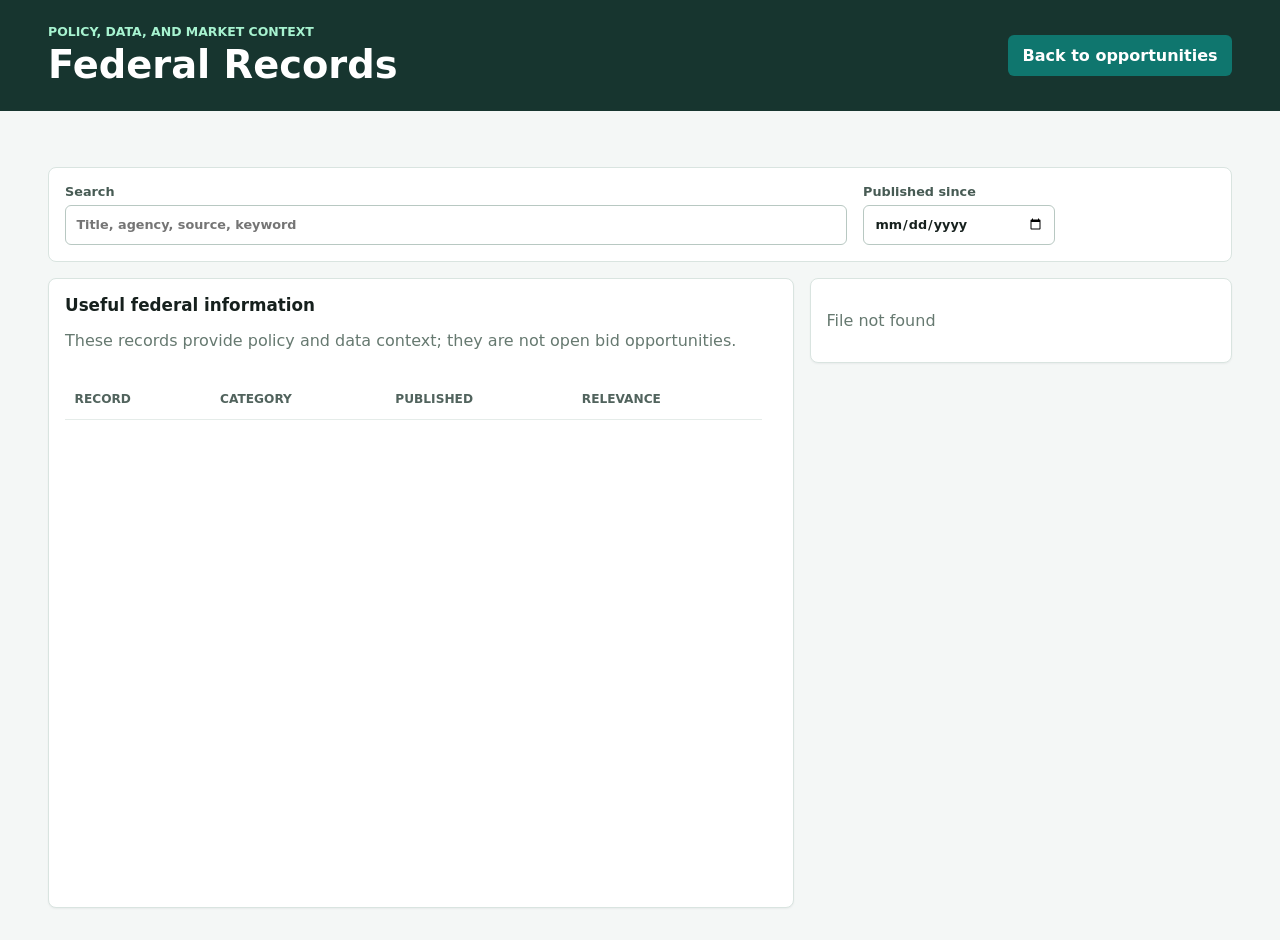
==== static/federal-records.html @ 9c11a52f "added federal records to be seprate page" ====
<!doctype html>
<html lang="en">
  <head>
    <meta charset="utf-8">
    <meta name="viewport" content="width=device-width, initial-scale=1">
    <title>Federal Records | Rural Health Opportunity Dashboard</title>
    <link rel="stylesheet" href="/static/styles.css?v=20260723-3">
  </head>
  <body>
    <header class="topbar">
      <div>
        <p class="eyebrow">Policy, data, and market context</p>
        <h1>Federal Records</h1>
      </div>
      <a class="button-link" href="/">Back to opportunities</a>
    </header>

    <main>
      <section class="metrics" id="recordMetrics"></section>

      <nav class="category-tabs" id="recordTabs" aria-label="Federal record categories"></nav>

      <section class="toolbar records-toolbar" aria-label="Federal record filters">
        <label>
          Search
          <input id="recordSearch" type="search" placeholder="Title, agency, source, keyword">
        </label>
        <label>
          Published since
          <input id="recordDate" type="date">
        </label>
      </section>

      <section class="workspace">
        <section class="panel table-panel">
          <div class="panel-heading">
            <div>
              <h2>Useful federal information</h2>
              <p class="muted">These records provide policy and data context; they are not open bid opportunities.</p>
            </div>
            <span id="recordCount"></span>
          </div>
          <div class="table-wrap">
            <table>
              <thead>
                <tr>
                  <th>Record</th>
                  <th>Category</th>
                  <th>Published</th>
                  <th>Relevance</th>
                </tr>
              </thead>
              <tbody id="recordRows"></tbody>
            </table>
          </div>
        </section>

        <aside class="panel detail-panel" id="recordDetail">
          <p class="muted">Select a federal record to review its details.</p>
        </aside>
      </section>
    </main>

    <script src="/static/federal-records.js?v=20260723-3"></script>
  </body>
</html>
---- static/styles.css ----
:root {
  color-scheme: light;
  font-family: Inter, ui-sans-serif, system-ui, -apple-system, BlinkMacSystemFont, "Segoe UI", sans-serif;
  background: #f4f7f6;
  color: #16201d;
}

* {
  box-sizing: border-box;
}

body {
  margin: 0;
  min-width: 320px;
}

button,
input,
select {
  font: inherit;
}

button {
  border: 0;
  border-radius: 6px;
  background: #0f766e;
  color: #fff;
  cursor: pointer;
  font-weight: 700;
  padding: 0.7rem 0.9rem;
}

.button-link {
  background: #0f766e;
  border-radius: 6px;
  color: #fff;
  display: inline-flex;
  font-weight: 700;
  padding: 0.7rem 0.9rem;
  text-decoration: none;
}

.button-link:hover {
  background: #0b5f59;
}

button:disabled {
  background: #9ca3af;
  cursor: not-allowed;
}

.topbar {
  align-items: center;
  background: #17352f;
  color: #fff;
  display: flex;
  gap: 1rem;
  justify-content: space-between;
  padding: 1.5rem clamp(1rem, 4vw, 3rem);
}

.topbar h1 {
  font-size: clamp(1.6rem, 3vw, 2.5rem);
  letter-spacing: 0;
  margin: 0.2rem 0 0;
}

.eyebrow {
  color: #a7f3d0;
  font-size: 0.78rem;
  font-weight: 800;
  letter-spacing: 0;
  margin: 0;
  text-transform: uppercase;
}

main {
  display: grid;
  gap: 1rem;
  padding: 1rem clamp(1rem, 4vw, 3rem) 2rem;
}

.metrics {
  display: grid;
  gap: 1rem;
  grid-template-columns: repeat(4, minmax(0, 1fr));
}

.category-tabs {
  display: flex;
  gap: 0.55rem;
  overflow-x: auto;
  padding: 0.15rem 0 0.35rem;
}

.category-tab {
  align-items: center;
  background: #fff;
  border: 1px solid #b8c8c2;
  color: #31443e;
  display: inline-flex;
  flex: 0 0 auto;
  gap: 0.5rem;
  padding: 0.6rem 0.8rem;
}

.category-tab span {
  align-items: center;
  background: #e9f1ee;
  border-radius: 999px;
  display: inline-flex;
  font-size: 0.72rem;
  justify-content: center;
  min-width: 1.45rem;
  padding: 0.12rem 0.38rem;
}

.category-tab.active {
  background: #17352f;
  border-color: #17352f;
  color: #fff;
}

.category-tab.active span {
  background: #2d5048;
}

.metric,
.panel {
  background: #fff;
  border: 1px solid #d9e4e0;
  border-radius: 8px;
  box-shadow: 0 1px 2px rgb(15 23 42 / 0.05);
}

.metric {
  padding: 1rem;
}

.metric span {
  color: #5d6f68;
  display: block;
  font-size: 0.8rem;
  font-weight: 700;
}

.metric strong {
  display: block;
  font-size: 1.9rem;
  margin-top: 0.35rem;
}

.toolbar {
  align-items: end;
  background: #fff;
  border: 1px solid #d9e4e0;
  border-radius: 8px;
  display: grid;
  gap: 1rem;
  grid-template-columns: minmax(15rem, 1fr) 12rem 9rem;
  padding: 1rem;
}

label {
  color: #475b54;
  display: grid;
  gap: 0.35rem;
  font-size: 0.8rem;
  font-weight: 800;
}

input,
select {
  border: 1px solid #b8c8c2;
  border-radius: 6px;
  color: #17211e;
  min-height: 2.5rem;
  padding: 0.55rem 0.65rem;
  width: 100%;
}

.workspace {
  align-items: start;
  display: grid;
  gap: 1rem;
  grid-template-columns: minmax(0, 1.5fr) minmax(22rem, 0.85fr);
}

.panel {
  min-width: 0;
  padding: 1rem;
}

.panel-heading {
  align-items: center;
  display: flex;
  gap: 1rem;
  justify-content: space-between;
  margin-bottom: 0.85rem;
}

.table-panel {
  display: flex;
  height: min(70vh, 48rem);
  flex-direction: column;
}

.table-panel .panel-heading {
  flex: 0 0 auto;
}

.table-panel .table-wrap {
  flex: 1 1 auto;
  min-height: 0;
  overflow: auto;
  overscroll-behavior: contain;
  scrollbar-gutter: stable;
}

.panel h2,
.panel h3 {
  letter-spacing: 0;
  margin: 0;
}

.panel h2 {
  font-size: 1.05rem;
}

.panel h3 {
  font-size: 1rem;
}

.table-wrap {
  overflow-x: auto;
}

table {
  border-collapse: collapse;
  width: 100%;
}

th,
td {
  border-bottom: 1px solid #e5ece9;
  padding: 0.8rem 0.6rem;
  text-align: left;
  vertical-align: top;
}

th {
  background: #fff;
  color: #51635d;
  font-size: 0.76rem;
  position: sticky;
  top: 0;
  text-transform: uppercase;
  z-index: 1;
}

tbody tr {
  cursor: pointer;
}

tbody tr:hover,
tbody tr.selected {
  background: #eef7f4;
}

.empty-row td {
  color: #667970;
  cursor: default;
  padding: 2.5rem 1rem;
  text-align: center;
}

.empty-row:hover {
  background: transparent;
}

.record-type-policy {
  background: #fef3c7;
  color: #92400e;
}

.record-type-medicaid {
  background: #dbeafe;
  color: #1e40af;
}

.record-type-provider {
  background: #dcfce7;
  color: #166534;
}

.record-link {
  color: #0f766e;
  font-weight: 700;
}

.title-cell {
  display: grid;
  gap: 0.2rem;
  min-width: 16rem;
}

.title-cell span,
.muted {
  color: #667970;
}

.badge {
  border-radius: 999px;
  display: inline-flex;
  font-size: 0.78rem;
  font-weight: 800;
  padding: 0.25rem 0.55rem;
  white-space: nowrap;
}

.score-high {
  background: #dcfce7;
  color: #166534;
}

.score-mid {
  background: #fef3c7;
  color: #92400e;
}

.score-low {
  background: #fee2e2;
  color: #991b1b;
}

.status {
  background: #e0f2fe;
  color: #075985;
}

.status-decline {
  background: #fee2e2;
  color: #991b1b;
}

.status-pursue {
  background: #dcfce7;
  color: #166534;
}

.category-badge {
  background: #ede9fe;
  color: #5b21b6;
}

.read-only-note {
  background: #f0f7ff;
  border-left: 3px solid #2563eb;
  color: #1e3a5f;
  font-size: 0.88rem;
  line-height: 1.45;
  padding: 0.7rem 0.8rem;
}

.detail-panel {
  position: sticky;
  top: 1rem;
}

.detail-header {
  display: grid;
  gap: 0.4rem;
}

.detail-meta,
.action-row,
.tag-list {
  display: flex;
  flex-wrap: wrap;
  gap: 0.5rem;
}

.detail-meta {
  color: #5d6f68;
  font-size: 0.88rem;
}

.action-row {
  margin: 1rem 0;
}

.summary {
  line-height: 1.55;
}

.field-grid,
.lower-grid {
  display: grid;
  gap: 1rem;
}

.field-grid {
  grid-template-columns: repeat(2, minmax(0, 1fr));
  margin: 1rem 0;
}

.field {
  border: 1px solid #e5ece9;
  border-radius: 6px;
  padding: 0.75rem;
}

.field span {
  color: #667970;
  display: block;
  font-size: 0.75rem;
  font-weight: 800;
  margin-bottom: 0.25rem;
  text-transform: uppercase;
}

.tag-list span {
  background: #eef2ff;
  border-radius: 999px;
  color: #3730a3;
  font-size: 0.78rem;
  font-weight: 700;
  padding: 0.25rem 0.55rem;
}

.section-block {
  border-top: 1px solid #e5ece9;
  margin-top: 1rem;
  padding-top: 1rem;
}

.stack-list {
  display: grid;
  gap: 0.75rem;
}

.stack-item {
  border: 1px solid #e5ece9;
  border-radius: 6px;
  padding: 0.75rem;
}

.stack-item p {
  color: #51635d;
  margin: 0.3rem 0 0;
}

.lower-grid {
  grid-template-columns: repeat(2, minmax(0, 1fr));
}

@media (max-width: 900px) {
  .topbar,
  .workspace,
  .toolbar,
  .lower-grid,
  .metrics {
    grid-template-columns: 1fr;
  }

  .topbar {
    align-items: start;
    display: grid;
  }

  .detail-panel {
    position: static;
  }

  .table-panel {
    height: 65vh;
    min-height: 26rem;
  }
}
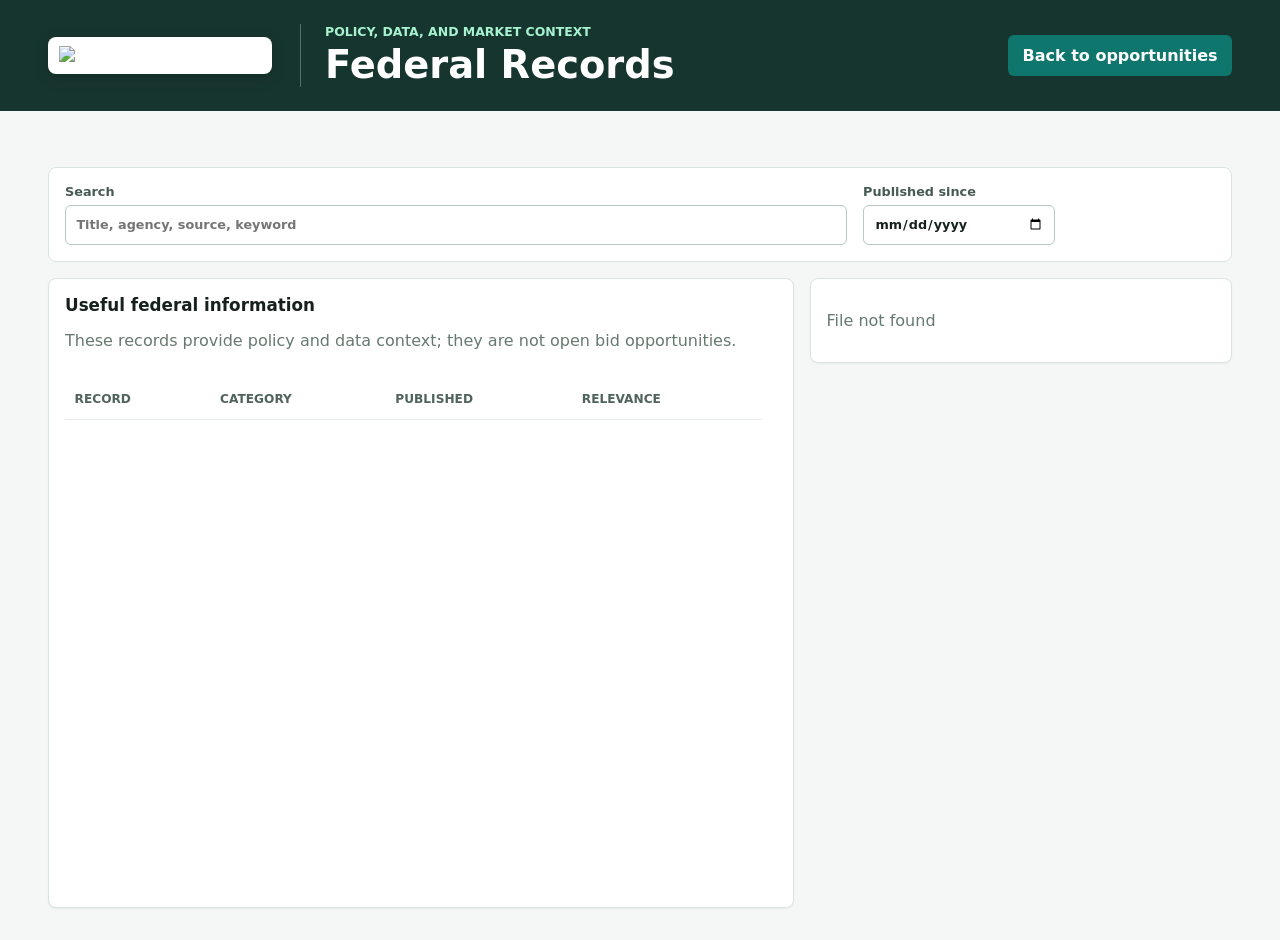
==== commit 2dccc744: "Add actionable opportunity workflow and Gainwell branding Allow users to classify API-sourced opport" ====
--- a/static/federal-records.html
+++ b/static/federal-records.html
@@ -4,13 +4,16 @@
     <meta charset="utf-8">
     <meta name="viewport" content="width=device-width, initial-scale=1">
     <title>Federal Records | Rural Health Opportunity Dashboard</title>
-    <link rel="stylesheet" href="/static/styles.css?v=20260723-3">
+    <link rel="stylesheet" href="/static/styles.css?v=20260727-2">
   </head>
   <body>
     <header class="topbar">
-      <div>
-        <p class="eyebrow">Policy, data, and market context</p>
-        <h1>Federal Records</h1>
+      <div class="brand-lockup">
+        <img class="brand-logo" src="/static/gainwell-logo.png" alt="Gainwell Technologies">
+        <div class="brand-title">
+          <p class="eyebrow">Policy, data, and market context</p>
+          <h1>Federal Records</h1>
+        </div>
       </div>
       <a class="button-link" href="/">Back to opportunities</a>
     </header>
--- a/static/styles.css
+++ b/static/styles.css
@@ -63,6 +63,29 @@
   font-size: clamp(1.6rem, 3vw, 2.5rem);
   letter-spacing: 0;
   margin: 0.2rem 0 0;
+}
+
+.brand-lockup {
+  align-items: center;
+  display: flex;
+  gap: clamp(1rem, 2.5vw, 1.75rem);
+  min-width: 0;
+}
+
+.brand-logo {
+  background: #fff;
+  border-radius: 8px;
+  box-shadow: 0 4px 14px rgb(0 0 0 / 0.18);
+  display: block;
+  height: auto;
+  padding: 0.55rem 0.7rem;
+  width: clamp(10rem, 18vw, 14rem);
+}
+
+.brand-title {
+  border-left: 1px solid rgb(255 255 255 / 0.28);
+  min-width: 0;
+  padding-left: clamp(1rem, 2vw, 1.5rem);
 }
 
 .eyebrow {
@@ -309,6 +332,12 @@
   color: #667970;
 }
 
+.title-cell .pinned-label {
+  color: #92400e;
+  font-size: 0.78rem;
+  font-weight: 800;
+}
+
 .badge {
   border-radius: 999px;
   display: inline-flex;
@@ -353,6 +382,30 @@
   color: #5b21b6;
 }
 
+.refresh-badge {
+  margin-left: 0.3rem;
+}
+
+.refresh-new {
+  background: #dcfce7;
+  color: #166534;
+}
+
+.refresh-updated {
+  background: #fef3c7;
+  color: #92400e;
+}
+
+.refresh-current {
+  background: #e0f2fe;
+  color: #075985;
+}
+
+.refresh-sam-cached {
+  background: #e5e7eb;
+  color: #374151;
+}
+
 .read-only-note {
   background: #f0f7ff;
   border-left: 3px solid #2563eb;
@@ -389,12 +442,24 @@
   margin: 1rem 0;
 }
 
+.pin-button.is-pinned {
+  background: #fef3c7;
+  border-color: #d97706;
+  color: #92400e;
+}
+
+.budget-note {
+  color: #667970;
+  display: block;
+  font-weight: 500;
+  margin-top: 0.3rem;
+}
+
 .summary {
   line-height: 1.55;
 }
 
-.field-grid,
-.lower-grid {
+.field-grid {
   display: grid;
   gap: 1rem;
 }
@@ -450,15 +515,64 @@
   margin: 0.3rem 0 0;
 }
 
-.lower-grid {
+.data-footer {
+  border-top: 1px solid #dbe5e0;
+  color: #51635d;
+  display: grid;
+  font-size: 0.78rem;
+  gap: 0.65rem;
   grid-template-columns: repeat(2, minmax(0, 1fr));
+  margin-top: 1.25rem;
+  padding: 0.8rem 0 0.25rem;
+}
+
+.data-footer details {
+  background: #f7faf8;
+  border: 1px solid #e2eae6;
+  border-radius: 6px;
+}
+
+.data-footer summary {
+  cursor: pointer;
+  font-weight: 800;
+  list-style-position: inside;
+  padding: 0.55rem 0.7rem;
+}
+
+.data-footer summary span {
+  background: #e5eee9;
+  border-radius: 999px;
+  margin-left: 0.35rem;
+  padding: 0.08rem 0.38rem;
+}
+
+.footer-list {
+  border-top: 1px solid #e2eae6;
+  display: grid;
+  max-height: 13rem;
+  overflow: auto;
+  padding: 0.25rem 0.7rem 0.5rem;
+}
+
+.footer-item {
+  display: grid;
+  gap: 0.08rem;
+  padding: 0.35rem 0;
+}
+
+.footer-item + .footer-item {
+  border-top: 1px solid #e8eeeb;
+}
+
+.footer-item span {
+  color: #71817a;
 }
 
 @media (max-width: 900px) {
   .topbar,
   .workspace,
   .toolbar,
-  .lower-grid,
+  .data-footer,
   .metrics {
     grid-template-columns: 1fr;
   }
@@ -468,6 +582,18 @@
     display: grid;
   }
 
+  .brand-lockup {
+    align-items: flex-start;
+  }
+
+  .brand-logo {
+    width: clamp(8.5rem, 30vw, 11rem);
+  }
+
+  .brand-title {
+    padding-left: 1rem;
+  }
+
   .detail-panel {
     position: static;
   }
@@ -477,3 +603,16 @@
     min-height: 26rem;
   }
 }
+
+@media (max-width: 560px) {
+  .brand-lockup {
+    display: grid;
+  }
+
+  .brand-title {
+    border-left: 0;
+    border-top: 1px solid rgb(255 255 255 / 0.28);
+    padding-left: 0;
+    padding-top: 0.8rem;
+  }
+}
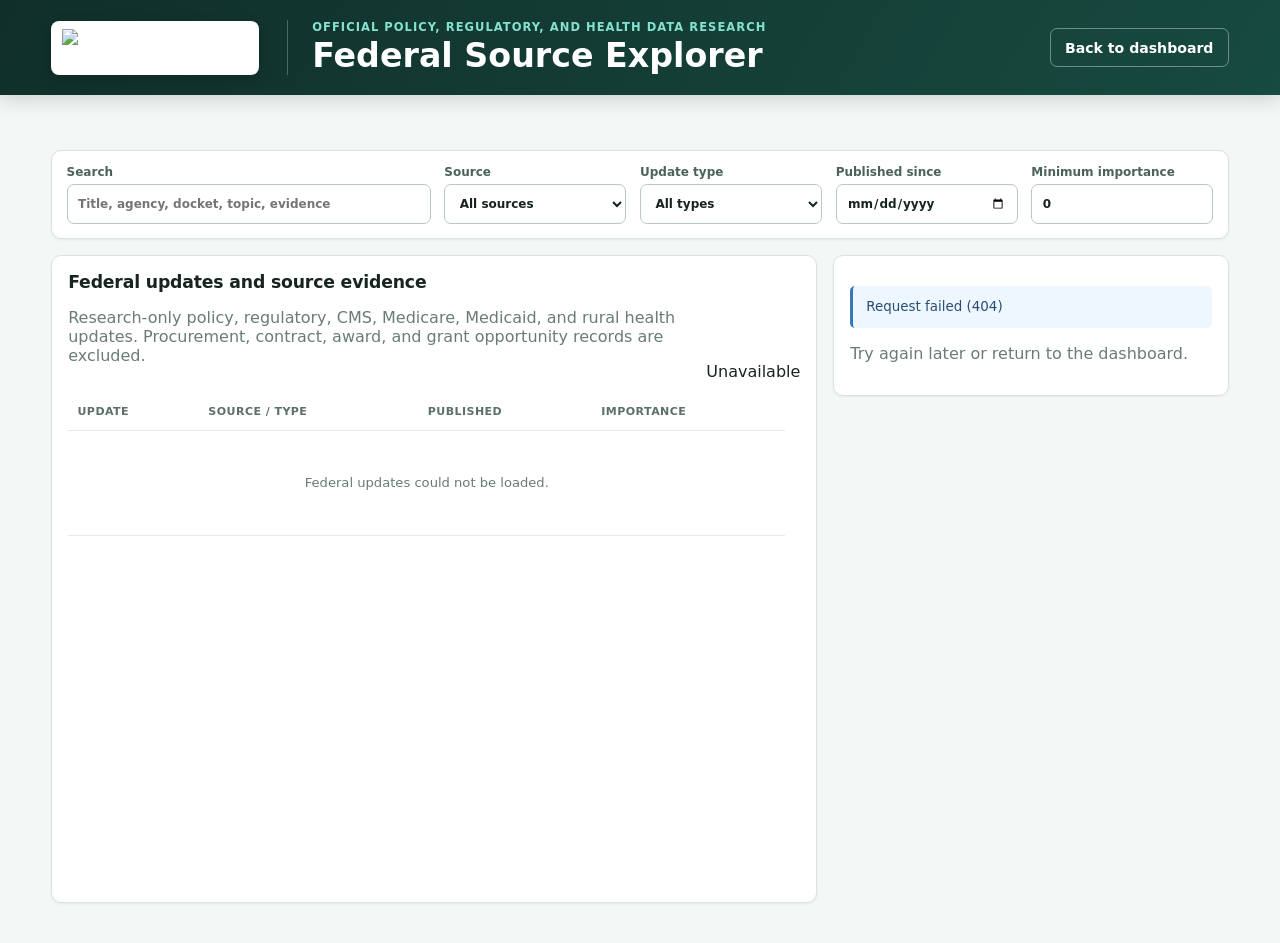
==== commit c9ed92ed: "redesign dashboard navigation and focus views" ====
--- a/static/federal-records.html
+++ b/static/federal-records.html
@@ -3,34 +3,50 @@
   <head>
     <meta charset="utf-8">
     <meta name="viewport" content="width=device-width, initial-scale=1">
-    <title>Federal Records | Rural Health Opportunity Dashboard</title>
-    <link rel="stylesheet" href="/static/styles.css?v=20260727-2">
+    <title>Federal Source Explorer | Rural Health Dashboard</title>
+    <link rel="stylesheet" href="/static/styles.css?v=20260728-4">
   </head>
   <body>
     <header class="topbar">
       <div class="brand-lockup">
         <img class="brand-logo" src="/static/gainwell-logo.png" alt="Gainwell Technologies">
         <div class="brand-title">
-          <p class="eyebrow">Policy, data, and market context</p>
-          <h1>Federal Records</h1>
+          <p class="eyebrow">Official policy, regulatory, and health data research</p>
+          <h1>Federal Source Explorer</h1>
         </div>
       </div>
-      <a class="button-link" href="/">Back to opportunities</a>
+      <a class="button-link" href="/">Back to dashboard</a>
     </header>
 
     <main>
       <section class="metrics" id="recordMetrics"></section>
 
-      <nav class="category-tabs" id="recordTabs" aria-label="Federal record categories"></nav>
+      <nav class="category-tabs" id="recordTabs" aria-label="Federal update topic filters"></nav>
 
-      <section class="toolbar records-toolbar" aria-label="Federal record filters">
+      <section class="toolbar records-toolbar" aria-label="Federal update filters">
         <label>
           Search
-          <input id="recordSearch" type="search" placeholder="Title, agency, source, keyword">
+          <input id="recordSearch" type="search" placeholder="Title, agency, docket, topic, evidence">
+        </label>
+        <label>
+          Source
+          <select id="recordSource">
+            <option value="">All sources</option>
+          </select>
+        </label>
+        <label>
+          Update type
+          <select id="recordType">
+            <option value="">All types</option>
+          </select>
         </label>
         <label>
           Published since
           <input id="recordDate" type="date">
+        </label>
+        <label>
+          Minimum importance
+          <input id="recordImportance" type="number" min="0" max="100" step="1" value="0">
         </label>
       </section>
 
@@ -38,8 +54,8 @@
         <section class="panel table-panel">
           <div class="panel-heading">
             <div>
-              <h2>Useful federal information</h2>
-              <p class="muted">These records provide policy and data context; they are not open bid opportunities.</p>
+              <h2>Federal updates and source evidence</h2>
+              <p class="muted">Research-only policy, regulatory, CMS, Medicare, Medicaid, and rural health updates. Procurement, contract, award, and grant opportunity records are excluded.</p>
             </div>
             <span id="recordCount"></span>
           </div>
@@ -47,10 +63,10 @@
             <table>
               <thead>
                 <tr>
-                  <th>Record</th>
-                  <th>Category</th>
+                  <th>Update</th>
+                  <th>Source / type</th>
                   <th>Published</th>
-                  <th>Relevance</th>
+                  <th>Importance</th>
                 </tr>
               </thead>
               <tbody id="recordRows"></tbody>
@@ -59,11 +75,11 @@
         </section>
 
         <aside class="panel detail-panel" id="recordDetail">
-          <p class="muted">Select a federal record to review its details.</p>
+          <p class="muted">Select a federal update to inspect its research evidence, provenance, and official source links.</p>
         </aside>
       </section>
     </main>
 
-    <script src="/static/federal-records.js?v=20260723-3"></script>
+    <script src="/static/federal-records.js?v=20260728-1"></script>
   </body>
 </html>
--- a/static/styles.css
+++ b/static/styles.css
@@ -1,618 +1,349 @@
 :root {
   color-scheme: light;
   font-family: Inter, ui-sans-serif, system-ui, -apple-system, BlinkMacSystemFont, "Segoe UI", sans-serif;
-  background: #f4f7f6;
-  color: #16201d;
-}
-
-* {
-  box-sizing: border-box;
-}
-
-body {
-  margin: 0;
-  min-width: 320px;
-}
-
-button,
-input,
-select {
-  font: inherit;
-}
+  background: #f3f7f5;
+  color: #17241f;
+  font-synthesis: none;
+}
+
+* { box-sizing: border-box; }
+[hidden] { display: none !important; }
+html { scroll-behavior: smooth; }
+body { margin: 0; min-width: 320px; }
+button, input, select { font: inherit; }
+button, a, input, select { -webkit-tap-highlight-color: transparent; }
 
 button {
-  border: 0;
-  border-radius: 6px;
-  background: #0f766e;
+  border: 1px solid transparent;
+  border-radius: 7px;
+  background: #08766c;
   color: #fff;
   cursor: pointer;
-  font-weight: 700;
-  padding: 0.7rem 0.9rem;
-}
-
-.button-link {
-  background: #0f766e;
-  border-radius: 6px;
-  color: #fff;
-  display: inline-flex;
-  font-weight: 700;
-  padding: 0.7rem 0.9rem;
-  text-decoration: none;
-}
-
-.button-link:hover {
-  background: #0b5f59;
-}
-
-button:disabled {
-  background: #9ca3af;
-  cursor: not-allowed;
-}
+  font-weight: 750;
+  padding: 0.66rem 0.9rem;
+  transition: background-color 150ms ease, border-color 150ms ease, box-shadow 150ms ease, transform 150ms ease;
+}
+button:hover:not(:disabled) { background: #075f57; }
+button:active:not(:disabled) { transform: translateY(1px); }
+button:disabled { background: #d6ddda; color: #73817b; cursor: not-allowed; }
+button:focus-visible, a:focus-visible, input:focus-visible, select:focus-visible, tr:focus-visible {
+  outline: 3px solid #55c6b8;
+  outline-offset: 2px;
+}
+
+a { color: #08766c; }
 
 .topbar {
   align-items: center;
-  background: #17352f;
+  background: linear-gradient(120deg, #102f29, #174a40);
+  box-shadow: 0 4px 18px rgb(10 40 33 / 0.18);
   color: #fff;
   display: flex;
   gap: 1rem;
   justify-content: space-between;
-  padding: 1.5rem clamp(1rem, 4vw, 3rem);
-}
-
-.topbar h1 {
-  font-size: clamp(1.6rem, 3vw, 2.5rem);
-  letter-spacing: 0;
-  margin: 0.2rem 0 0;
-}
-
-.brand-lockup {
-  align-items: center;
-  display: flex;
-  gap: clamp(1rem, 2.5vw, 1.75rem);
-  min-width: 0;
-}
-
+  padding: 1.25rem clamp(1rem, 4vw, 3.5rem);
+}
+.brand-lockup { align-items: center; display: flex; gap: clamp(1rem, 2.5vw, 1.75rem); min-width: 0; }
 .brand-logo {
   background: #fff;
   border-radius: 8px;
-  box-shadow: 0 4px 14px rgb(0 0 0 / 0.18);
+  box-shadow: 0 4px 14px rgb(0 0 0 / 0.2);
   display: block;
   height: auto;
-  padding: 0.55rem 0.7rem;
-  width: clamp(10rem, 18vw, 14rem);
-}
-
-.brand-title {
-  border-left: 1px solid rgb(255 255 255 / 0.28);
-  min-width: 0;
-  padding-left: clamp(1rem, 2vw, 1.5rem);
-}
-
-.eyebrow {
-  color: #a7f3d0;
-  font-size: 0.78rem;
-  font-weight: 800;
-  letter-spacing: 0;
+  padding: 0.5rem 0.68rem;
+  width: clamp(9.5rem, 17vw, 13rem);
+}
+.brand-title { border-left: 1px solid rgb(255 255 255 / 0.25); min-width: 0; padding-left: clamp(1rem, 2vw, 1.5rem); }
+.topbar h1 { font-size: clamp(1.35rem, 2.6vw, 2.15rem); line-height: 1.15; margin: 0.18rem 0 0; }
+.eyebrow, .panel-kicker, .detail-type {
+  color: #84e1cf;
+  font-size: 0.72rem;
+  font-weight: 850;
+  letter-spacing: 0.09em;
   margin: 0;
   text-transform: uppercase;
 }
-
-main {
-  display: grid;
-  gap: 1rem;
-  padding: 1rem clamp(1rem, 4vw, 3rem) 2rem;
-}
-
-.metrics {
-  display: grid;
-  gap: 1rem;
-  grid-template-columns: repeat(4, minmax(0, 1fr));
-}
-
-.category-tabs {
-  display: flex;
-  gap: 0.55rem;
-  overflow-x: auto;
-  padding: 0.15rem 0 0.35rem;
-}
-
-.category-tab {
+.button-link {
   align-items: center;
-  background: #fff;
-  border: 1px solid #b8c8c2;
-  color: #31443e;
+  border: 1px solid rgb(255 255 255 / 0.38);
+  border-radius: 7px;
+  color: #fff;
   display: inline-flex;
   flex: 0 0 auto;
-  gap: 0.5rem;
-  padding: 0.6rem 0.8rem;
-}
-
-.category-tab span {
-  align-items: center;
-  background: #e9f1ee;
-  border-radius: 999px;
-  display: inline-flex;
-  font-size: 0.72rem;
-  justify-content: center;
-  min-width: 1.45rem;
-  padding: 0.12rem 0.38rem;
-}
-
-.category-tab.active {
-  background: #17352f;
-  border-color: #17352f;
-  color: #fff;
-}
-
-.category-tab.active span {
-  background: #2d5048;
-}
-
-.metric,
-.panel {
+  font-size: 0.88rem;
+  font-weight: 750;
+  padding: 0.66rem 0.9rem;
+  text-decoration: none;
+}
+.button-link:hover { background: rgb(255 255 255 / 0.1); }
+
+main { display: grid; gap: 1rem; padding: 1rem clamp(1rem, 4vw, 3.5rem) 2.5rem; }
+.primary-tabs {
+  background: #e4ece8;
+  border-radius: 10px;
+  display: grid;
+  gap: 0.25rem;
+  grid-template-columns: repeat(3, 1fr);
+  padding: 0.25rem;
+  width: 100%;
+}
+.primary-tab {
+  background: transparent;
+  border-color: transparent;
+  color: #40564e;
+  min-height: 2.8rem;
+  padding-inline: 1rem;
+}
+.primary-tab:hover:not(:disabled) { background: rgb(255 255 255 / 0.7); color: #183a32; }
+.primary-tab.active { background: #fff; box-shadow: 0 1px 5px rgb(20 48 41 / 0.13); color: #0b6259; }
+.focus-tabs { align-items: center; background: #e8f3ef; border: 1px solid #c7dcd4; border-radius: 10px; display: flex; flex-wrap: wrap; gap: 0.45rem; justify-content: center; padding: 0.55rem; }
+.focus-tabs .focus-tab { font-size: 0.86rem; padding: 0.62rem 0.9rem; }
+.focus-tabs > span { color: #60736b; font-size: 0.72rem; font-weight: 850; margin-right: 0.2rem; text-transform: uppercase; }
+.focus-tab { background: #fff; border-color: #b8c9c2; color: #40564e; font-size: 0.78rem; padding: 0.48rem 0.7rem; }
+.focus-tab:hover:not(:disabled) { background: #edf7f3; }
+.focus-tab.active { background: #174a40; border-color: #174a40; color: #fff; }
+#familyView { display: contents; }
+.category-tabs { display: flex; gap: 0.5rem; overflow-x: auto; padding: 0.1rem 0 0.3rem; }
+.category-tab { align-items: center; background: #fff; border-color: #b8c9c2; color: #40564e; display: inline-flex; flex: 0 0 auto; gap: 0.45rem; }
+.category-tab:hover:not(:disabled) { background: #edf7f3; }
+.category-tab.active { background: #174a40; border-color: #174a40; color: #fff; }
+.category-tab span { background: rgb(23 74 64 / 0.1); border-radius: 999px; font-size: 0.68rem; min-width: 1.35rem; padding: 0.1rem 0.35rem; text-align: center; }
+.category-tab.active span { background: rgb(255 255 255 / 0.18); }
+
+.metrics { display: grid; gap: 0.8rem; grid-template-columns: repeat(4, minmax(0, 1fr)); }
+.metric, .panel, .toolbar {
   background: #fff;
-  border: 1px solid #d9e4e0;
-  border-radius: 8px;
-  box-shadow: 0 1px 2px rgb(15 23 42 / 0.05);
-}
-
-.metric {
-  padding: 1rem;
-}
-
-.metric span {
-  color: #5d6f68;
-  display: block;
-  font-size: 0.8rem;
-  font-weight: 700;
-}
-
-.metric strong {
-  display: block;
-  font-size: 1.9rem;
-  margin-top: 0.35rem;
-}
+  border: 1px solid #d8e3de;
+  border-radius: 10px;
+  box-shadow: 0 1px 3px rgb(22 51 43 / 0.055);
+}
+.metric { min-height: 5.4rem; padding: 0.9rem 1rem; }
+.metric span { color: #60736b; display: block; font-size: 0.76rem; font-weight: 750; }
+.metric strong { display: block; font-size: clamp(1.45rem, 2.2vw, 1.85rem); line-height: 1.1; margin-top: 0.38rem; }
+.skeleton { background: linear-gradient(100deg, #fff 30%, #edf3f0 50%, #fff 70%); background-size: 220% 100%; animation: shimmer 1.3s infinite; }
+@keyframes shimmer { to { background-position-x: -220%; } }
+@media (prefers-reduced-motion: reduce) { * { scroll-behavior: auto !important; transition: none !important; } .skeleton, .spinner { animation: none; } }
 
 .toolbar {
   align-items: end;
+  display: grid;
+  gap: 0.85rem;
+  grid-template-columns: minmax(14rem, 1.4fr) minmax(10rem, 0.7fr) minmax(18rem, 1.5fr);
+  padding: 0.9rem;
+}
+.family-filters { align-items: end; display: grid; gap: 0.85rem; grid-auto-columns: minmax(8rem, 1fr); grid-auto-flow: column; }
+label { color: #4b6259; display: grid; gap: 0.32rem; font-size: 0.75rem; font-weight: 800; }
+input, select {
   background: #fff;
-  border: 1px solid #d9e4e0;
-  border-radius: 8px;
-  display: grid;
-  gap: 1rem;
-  grid-template-columns: minmax(15rem, 1fr) 12rem 9rem;
-  padding: 1rem;
-}
-
-label {
-  color: #475b54;
-  display: grid;
-  gap: 0.35rem;
-  font-size: 0.8rem;
-  font-weight: 800;
-}
-
-input,
-select {
-  border: 1px solid #b8c8c2;
-  border-radius: 6px;
-  color: #17211e;
+  text-transform: none;
+  border: 1px solid #b8c9c2;
+  border-radius: 7px;
+  color: #17241f;
   min-height: 2.5rem;
-  padding: 0.55rem 0.65rem;
+  padding: 0.5rem 0.65rem;
   width: 100%;
 }
-
-.workspace {
-  align-items: start;
-  display: grid;
-  gap: 1rem;
-  grid-template-columns: minmax(0, 1.5fr) minmax(22rem, 0.85fr);
-}
-
-.panel {
-  min-width: 0;
-  padding: 1rem;
-}
-
-.panel-heading {
-  align-items: center;
-  display: flex;
-  gap: 1rem;
-  justify-content: space-between;
-  margin-bottom: 0.85rem;
-}
-
-.table-panel {
-  display: flex;
-  height: min(70vh, 48rem);
-  flex-direction: column;
-}
-
-.table-panel .panel-heading {
-  flex: 0 0 auto;
-}
-
-.table-panel .table-wrap {
-  flex: 1 1 auto;
-  min-height: 0;
-  overflow: auto;
-  overscroll-behavior: contain;
-  scrollbar-gutter: stable;
-}
-
-.panel h2,
-.panel h3 {
-  letter-spacing: 0;
-  margin: 0;
-}
-
-.panel h2 {
-  font-size: 1.05rem;
-}
-
-.panel h3 {
-  font-size: 1rem;
-}
-
-.table-wrap {
-  overflow-x: auto;
-}
-
-table {
-  border-collapse: collapse;
-  width: 100%;
-}
-
-th,
-td {
-  border-bottom: 1px solid #e5ece9;
-  padding: 0.8rem 0.6rem;
-  text-align: left;
-  vertical-align: top;
-}
-
+input:hover, select:hover { border-color: #809b91; }
+.records-toolbar { grid-template-columns: minmax(14rem, 1.4fr) repeat(4, minmax(8rem, 0.7fr)); }
+.notice { border: 1px solid #b8d8cd; border-radius: 8px; color: #245148; font-size: 0.86rem; padding: 0.7rem 0.85rem; }
+.notice.error { background: #fff5f4; border-color: #f0c1ba; color: #842e25; }
+.notice.success { background: #eefbf5; border-color: #a9ddc5; color: #17603e; }
+
+.workspace { align-items: start; display: grid; gap: 1rem; grid-template-columns: minmax(0, 1.55fr) minmax(20rem, 0.8fr); }
+.panel { min-width: 0; padding: 1rem; }
+.panel-heading { align-items: end; display: flex; gap: 1rem; justify-content: space-between; margin-bottom: 0.7rem; }
+.panel-kicker { color: #178778; margin-bottom: 0.24rem; }
+.panel h2, .panel h3 { letter-spacing: -0.01em; margin: 0; }
+.panel h2 { font-size: 1.08rem; }
+.panel h3 { font-size: 0.96rem; }
+#resultCount { color: #60736b; font-size: 0.8rem; font-weight: 700; white-space: nowrap; }
+.table-panel { display: flex; flex-direction: column; height: min(72vh, 50rem); padding-bottom: 0; }
+.table-wrap { flex: 1 1 auto; min-height: 0; overflow: auto; overscroll-behavior: contain; scrollbar-gutter: stable; }
+table { border-collapse: separate; border-spacing: 0; min-width: 44rem; width: 100%; }
+th, td { border-bottom: 1px solid #e4ece8; padding: 0.75rem 0.58rem; text-align: left; vertical-align: top; }
 th {
   background: #fff;
-  color: #51635d;
-  font-size: 0.76rem;
+  color: #5c7068;
+  font-size: 0.69rem;
+  letter-spacing: 0.04em;
   position: sticky;
+  text-transform: uppercase;
   top: 0;
-  text-transform: uppercase;
-  z-index: 1;
-}
-
-tbody tr {
-  cursor: pointer;
-}
-
-tbody tr:hover,
-tbody tr.selected {
-  background: #eef7f4;
-}
-
-.empty-row td {
-  color: #667970;
-  cursor: default;
-  padding: 2.5rem 1rem;
-  text-align: center;
-}
-
-.empty-row:hover {
-  background: transparent;
-}
-
-.record-type-policy {
-  background: #fef3c7;
-  color: #92400e;
-}
-
-.record-type-medicaid {
-  background: #dbeafe;
-  color: #1e40af;
-}
-
-.record-type-provider {
-  background: #dcfce7;
-  color: #166534;
-}
-
-.record-link {
-  color: #0f766e;
-  font-weight: 700;
-}
-
-.title-cell {
-  display: grid;
-  gap: 0.2rem;
-  min-width: 16rem;
-}
-
-.title-cell span,
-.muted {
-  color: #667970;
-}
-
-.title-cell .pinned-label {
-  color: #92400e;
-  font-size: 0.78rem;
-  font-weight: 800;
-}
-
-.badge {
-  border-radius: 999px;
-  display: inline-flex;
-  font-size: 0.78rem;
-  font-weight: 800;
-  padding: 0.25rem 0.55rem;
   white-space: nowrap;
-}
-
-.score-high {
-  background: #dcfce7;
-  color: #166534;
-}
-
-.score-mid {
-  background: #fef3c7;
-  color: #92400e;
-}
-
-.score-low {
-  background: #fee2e2;
-  color: #991b1b;
-}
-
-.status {
-  background: #e0f2fe;
-  color: #075985;
-}
-
-.status-decline {
-  background: #fee2e2;
-  color: #991b1b;
-}
-
-.status-pursue {
-  background: #dcfce7;
-  color: #166534;
-}
-
-.category-badge {
-  background: #ede9fe;
-  color: #5b21b6;
-}
-
-.refresh-badge {
-  margin-left: 0.3rem;
-}
-
-.refresh-new {
-  background: #dcfce7;
-  color: #166534;
-}
-
-.refresh-updated {
-  background: #fef3c7;
-  color: #92400e;
-}
-
-.refresh-current {
-  background: #e0f2fe;
-  color: #075985;
-}
-
-.refresh-sam-cached {
-  background: #e5e7eb;
-  color: #374151;
-}
-
-.read-only-note {
-  background: #f0f7ff;
-  border-left: 3px solid #2563eb;
-  color: #1e3a5f;
-  font-size: 0.88rem;
-  line-height: 1.45;
-  padding: 0.7rem 0.8rem;
-}
-
-.detail-panel {
-  position: sticky;
-  top: 1rem;
-}
-
-.detail-header {
-  display: grid;
-  gap: 0.4rem;
-}
-
-.detail-meta,
-.action-row,
-.tag-list {
-  display: flex;
-  flex-wrap: wrap;
-  gap: 0.5rem;
-}
-
-.detail-meta {
-  color: #5d6f68;
-  font-size: 0.88rem;
-}
-
-.action-row {
-  margin: 1rem 0;
-}
-
-.pin-button.is-pinned {
-  background: #fef3c7;
-  border-color: #d97706;
-  color: #92400e;
-}
-
-.budget-note {
-  color: #667970;
-  display: block;
-  font-weight: 500;
-  margin-top: 0.3rem;
-}
-
-.summary {
-  line-height: 1.55;
-}
-
-.field-grid {
-  display: grid;
-  gap: 1rem;
-}
-
-.field-grid {
-  grid-template-columns: repeat(2, minmax(0, 1fr));
-  margin: 1rem 0;
-}
-
-.field {
-  border: 1px solid #e5ece9;
-  border-radius: 6px;
-  padding: 0.75rem;
-}
-
-.field span {
-  color: #667970;
-  display: block;
-  font-size: 0.75rem;
-  font-weight: 800;
-  margin-bottom: 0.25rem;
-  text-transform: uppercase;
-}
-
-.tag-list span {
-  background: #eef2ff;
-  border-radius: 999px;
-  color: #3730a3;
-  font-size: 0.78rem;
-  font-weight: 700;
-  padding: 0.25rem 0.55rem;
-}
-
-.section-block {
-  border-top: 1px solid #e5ece9;
-  margin-top: 1rem;
-  padding-top: 1rem;
-}
-
-.stack-list {
-  display: grid;
-  gap: 0.75rem;
-}
-
-.stack-item {
-  border: 1px solid #e5ece9;
-  border-radius: 6px;
-  padding: 0.75rem;
-}
-
-.stack-item p {
-  color: #51635d;
-  margin: 0.3rem 0 0;
-}
-
-.data-footer {
-  border-top: 1px solid #dbe5e0;
-  color: #51635d;
-  display: grid;
-  font-size: 0.78rem;
-  gap: 0.65rem;
-  grid-template-columns: repeat(2, minmax(0, 1fr));
-  margin-top: 1.25rem;
-  padding: 0.8rem 0 0.25rem;
-}
-
-.data-footer details {
-  background: #f7faf8;
-  border: 1px solid #e2eae6;
-  border-radius: 6px;
-}
-
-.data-footer summary {
-  cursor: pointer;
-  font-weight: 800;
-  list-style-position: inside;
-  padding: 0.55rem 0.7rem;
-}
-
-.data-footer summary span {
-  background: #e5eee9;
-  border-radius: 999px;
-  margin-left: 0.35rem;
-  padding: 0.08rem 0.38rem;
-}
-
-.footer-list {
-  border-top: 1px solid #e2eae6;
-  display: grid;
-  max-height: 13rem;
-  overflow: auto;
-  padding: 0.25rem 0.7rem 0.5rem;
-}
-
-.footer-item {
-  display: grid;
-  gap: 0.08rem;
-  padding: 0.35rem 0;
-}
-
-.footer-item + .footer-item {
-  border-top: 1px solid #e8eeeb;
-}
-
-.footer-item span {
-  color: #71817a;
-}
-
-@media (max-width: 900px) {
-  .topbar,
-  .workspace,
-  .toolbar,
-  .data-footer,
-  .metrics {
-    grid-template-columns: 1fr;
-  }
-
-  .topbar {
-    align-items: start;
-    display: grid;
-  }
-
-  .brand-lockup {
-    align-items: flex-start;
-  }
-
-  .brand-logo {
-    width: clamp(8.5rem, 30vw, 11rem);
-  }
-
-  .brand-title {
-    padding-left: 1rem;
-  }
-
-  .detail-panel {
-    position: static;
-  }
-
-  .table-panel {
-    height: 65vh;
-    min-height: 26rem;
-  }
-}
-
-@media (max-width: 560px) {
-  .brand-lockup {
-    display: grid;
-  }
-
-  .brand-title {
-    border-left: 0;
-    border-top: 1px solid rgb(255 255 255 / 0.28);
-    padding-left: 0;
-    padding-top: 0.8rem;
-  }
-}
+  z-index: 2;
+}
+tbody tr { cursor: pointer; outline: none; }
+tbody tr:hover { background: #f4faf7; }
+tbody tr.selected { background: #eaf6f1; box-shadow: inset 3px 0 #0b8b7d; }
+td { color: #31463f; font-size: 0.82rem; }
+.empty-row td { color: #687b74; cursor: default; padding: 2.8rem 1rem; text-align: center; }
+.empty-row:hover { background: transparent; }
+.inline-button { background: transparent; color: #08766c; margin-left: 0.25rem; padding: 0.25rem; text-decoration: underline; }
+.inline-button:hover:not(:disabled) { background: transparent; color: #064e48; }
+.title-cell { display: grid; gap: 0.2rem; min-width: 13rem; }
+.title-cell strong { color: #17241f; line-height: 1.35; }
+.title-cell span, .muted { color: #6a7c75; }
+.title-cell .pinned-label { color: #885a09; font-size: 0.72rem; font-weight: 800; text-transform: uppercase; }
+.badge { border-radius: 999px; display: inline-flex; font-size: 0.7rem; font-weight: 800; line-height: 1.3; padding: 0.22rem 0.5rem; white-space: nowrap; }
+.badge-positive { background: #dff7e9; color: #17603e; }
+.badge-warning { background: #fff1cc; color: #76500b; }
+.badge-negative { background: #fee8e5; color: #8e3026; }
+.badge-neutral { background: #e9efec; color: #52655d; }
+.badge-type { background: #e8eafc; color: #3e478e; }
+.badge-rht { background: #d9f4ef; color: #08675c; }
+.priority-table-score { color: #075f57; display: inline-block; font-size: 1rem; font-weight: 900; line-height: 1; }
+.score-high, .record-type-provider { background: #dff7e9; color: #17603e; }
+.score-mid, .record-type-policy { background: #fff1cc; color: #76500b; }
+.score-low { background: #e9efec; color: #52655d; }
+.record-type-medicaid { background: #e7efff; color: #31539a; }
+.record-link { font-weight: 800; }
+.action-date { color: #687b74; white-space: nowrap; }
+.action-date.has-action { color: #8b4a0a; font-weight: 800; }
+
+.detail-panel { max-height: calc(100vh - 2rem); overflow: auto; position: sticky; top: 1rem; }
+.detail-header { display: block; }
+.detail-header > .badge { margin: 0 0.25rem 0.55rem 0; }
+.detail-header .detail-type { color: #178778; margin: 0.25rem 0; }
+.detail-header h2 { font-size: clamp(1.08rem, 1.8vw, 1.35rem); line-height: 1.3; }
+.detail-header p:last-child { color: #61736c; font-size: 0.82rem; line-height: 1.4; margin: 0.35rem 0 0; }
+.detail-meta { color: #61736c; display: flex; flex-wrap: wrap; font-size: 0.82rem; gap: 0.5rem; margin-top: 0.35rem; }
+.read-only-note { background: #eef6ff; border-left: 3px solid #3978b8; border-radius: 5px; color: #284e73; font-size: 0.84rem; line-height: 1.5; padding: 0.7rem 0.8rem; }
+.priority-hero { background: linear-gradient(135deg, #103f36, #176759); border-radius: 9px; color: #fff; display: grid; gap: 0.65rem; grid-template-columns: repeat(3, minmax(0, 1fr)); margin-top: 1rem; padding: 0.8rem; }
+.priority-hero > div { border-left: 1px solid rgb(255 255 255 / 0.2); min-width: 0; padding-left: 0.6rem; }
+.priority-hero .priority-score { border-left: 0; grid-row: span 2; padding-left: 0; }
+.priority-hero span { color: #bde7dc; display: block; font-size: 0.62rem; font-weight: 850; letter-spacing: 0.04em; text-transform: uppercase; }
+.priority-hero strong { display: block; font-size: 0.9rem; margin-top: 0.18rem; overflow-wrap: anywhere; }
+.priority-hero .priority-score strong { font-size: 2.25rem; line-height: 1; }
+.priority-hero p { color: #d8eee8; font-size: 0.72rem; grid-column: 2 / -1; margin: 0; }
+.action-row { display: flex; flex-wrap: wrap; gap: 0.45rem; margin: 1rem 0; }
+.secondary-button { background: #fff; border-color: #9eb5ac; color: #31534b; }
+.secondary-button:hover:not(:disabled) { background: #edf7f3; }
+.secondary-button.is-pinned { background: #fff4d6; border-color: #d2a548; color: #754d08; }
+.remove-status { margin-left: auto; }
+.summary, .section-block p { color: #40554d; font-size: 0.88rem; line-height: 1.58; }
+.field-grid { display: grid; gap: 0.65rem; grid-template-columns: repeat(2, minmax(0, 1fr)); margin: 1rem 0; }
+.field { background: #f9fbfa; border: 1px solid #e1e9e5; border-radius: 7px; color: #263c35; font-size: 0.83rem; overflow-wrap: anywhere; padding: 0.66rem; }
+.field span { color: #6a7c75; display: block; font-size: 0.66rem; font-weight: 850; letter-spacing: 0.045em; margin-bottom: 0.2rem; text-transform: uppercase; }
+.section-block { border-top: 1px solid #e1e9e5; margin-top: 1rem; padding-top: 1rem; }
+.section-block h3 { margin-bottom: 0.55rem; }
+.tag-list { display: flex; flex-wrap: wrap; gap: 0.4rem; }
+.tag-list span { background: #edf2fb; border-radius: 999px; color: #3d4c78; font-size: 0.72rem; font-weight: 700; padding: 0.25rem 0.52rem; }
+.stack-list { display: grid; gap: 0.55rem; }
+.stack-item { border: 1px solid #e1e9e5; border-radius: 7px; font-size: 0.82rem; padding: 0.65rem; }
+.stack-item p { margin: 0.25rem 0 0; }
+.score-breakdown { display: grid; gap: 0.5rem; }
+.dimension-row { background: #f9fbfa; border: 1px solid #e1e9e5; border-radius: 7px; padding: 0.65rem; }
+.dimension-row > div { align-items: baseline; display: flex; gap: 0.5rem; justify-content: space-between; }
+.dimension-row b { color: #08766c; white-space: nowrap; }
+.dimension-row p { font-size: 0.78rem; line-height: 1.45; margin: 0.35rem 0 0; }
+.dimension-row .missing-note { color: #8b4a0a; }
+.detail-source { border-top: 1px solid #e1e9e5; margin-top: 1rem; padding-top: 1rem; }
+.source-link { font-size: 0.84rem; font-weight: 800; }
+.timing-callout, .update-action { background: #f1faf6; border-left: 3px solid #168473; border-radius: 5px; margin: 1rem 0; padding: 0.72rem 0.8rem; }
+.timing-callout.neutral { background: #f3f5f4; border-color: #84938d; }
+.timing-callout strong { font-size: 0.82rem; }
+.timing-callout p { color: #53675f; font-size: 0.8rem; margin: 0.25rem 0 0; }
+.update-action { display: grid; gap: 0.15rem; }
+.update-action.required { background: #fff7e6; border-color: #d98a17; }
+.update-action span { color: #5c7068; font-size: 0.69rem; font-weight: 850; letter-spacing: 0.04em; text-transform: uppercase; }
+.update-action strong { font-size: 1.12rem; }
+.update-action small { color: #5c7068; }
+.error-state, .empty-detail { padding: 1rem 0; }
+.error-state p { color: #842e25; }
+
+.focus-view { background: transparent; border: 0; box-shadow: none; display: grid; gap: 1rem; padding: 0; }
+.focus-heading { align-items: start; display: flex; gap: 1rem; justify-content: space-between; }
+.focus-heading h2 { font-size: clamp(1.35rem, 2vw, 1.8rem); margin-top: 0.2rem; }
+.focus-heading p:last-child { color: #60736b; margin: 0.35rem 0 0; }
+.compact-focus-heading { align-items: center; display: flex; justify-content: center; position: relative; text-align: center; }
+.compact-focus-heading h2 { margin: 0.15rem 0 0; }
+.compact-focus-heading > strong { color: #52655d; font-size: 0.8rem; position: absolute; right: 0; }
+.focus-loading { align-items: center; color: #60736b; display: flex; gap: 0.65rem; justify-content: center; min-height: 14rem; }
+.spinner { border: 3px solid #d8e3de; border-radius: 50%; border-top-color: #08766c; height: 1.5rem; width: 1.5rem; animation: spin 0.8s linear infinite; }
+@keyframes spin { to { transform: rotate(360deg); } }
+.focus-metrics { display: grid; gap: 0.8rem; grid-template-columns: repeat(4, minmax(0, 1fr)); }
+.focus-grid, .intelligence-summary { display: grid; gap: 0.8rem; grid-template-columns: repeat(2, minmax(0, 1fr)); }
+.focus-section { border: 1px solid #d8e3de; border-radius: 9px; min-width: 0; padding: 0.8rem; }
+.focus-section > div:first-child { align-items: center; display: flex; gap: 1rem; justify-content: space-between; }
+.focus-section ul { display: grid; gap: 0.35rem; list-style: none; margin: 0.65rem 0 0; padding: 0; }
+.focus-section li.muted { padding: 0.75rem 0; }
+.text-button { background: transparent; color: #08766c; font-size: 0.75rem; padding: 0.25rem; text-decoration: underline; }
+.text-button:hover:not(:disabled) { background: transparent; color: #064e48; }
+.focus-record-link { align-items: start; background: #f8fbfa; border-color: #e1e9e5; color: #263c35; display: flex; font-weight: 500; gap: 0.75rem; justify-content: space-between; padding: 0.65rem; text-align: left; width: 100%; }
+.focus-record-link:hover:not(:disabled) { background: #edf7f3; }
+.focus-record-link > span { display: grid; gap: 0.2rem; }
+.focus-record-link > span:last-child { color: #08766c; flex: 0 0 auto; font-size: 0.75rem; font-weight: 850; text-align: right; }
+.focus-record-link small { color: #6a7c75; font-size: 0.7rem; font-weight: 500; }
+.jurisdiction-section { grid-column: 1 / -1; }
+.jurisdiction-list { display: flex !important; flex-wrap: wrap; gap: 0.4rem !important; justify-content: flex-start !important; margin-top: 0.65rem; }
+.jurisdiction-list span { background: #edf3f0; border-radius: 999px; color: #52655d; font-size: 0.72rem; padding: 0.3rem 0.55rem; }
+.competitor-controls { display: flex; flex-wrap: wrap; gap: 0.4rem; }
+.competitor-option { background: #fff; border-color: #b8c9c2; color: #40564e; font-size: 0.78rem; padding: 0.48rem 0.65rem; }
+.competitor-option.active { background: #174a40; border-color: #174a40; color: #fff; }
+.competitor-option.gainwell-option { font-weight: 950; order: -1; }
+.competitor-search { max-width: 38rem; }
+.competitor-toolbar { align-items: end; display: grid; gap: 0.7rem; grid-template-columns: minmax(0, 1fr) minmax(16rem, 0.45fr); }
+.focus-description { align-items: center; color: #60736b; display: flex; font-size: 0.82rem; gap: 1rem; justify-content: space-between; }
+.focus-description strong { color: #52655d; white-space: nowrap; }
+.focus-primary-tabs { width: 100%; }
+.focus-primary-tabs .primary-tab { align-items: center; display: flex; gap: 0.45rem; justify-content: center; }
+.focus-primary-tabs .primary-tab span { background: rgb(23 74 64 / 0.1); border-radius: 999px; font-size: 0.68rem; padding: 0.12rem 0.38rem; }
+.focus-primary-tabs .primary-tab.active span { background: rgb(23 74 64 / 0.12); }
+.focus-workspace { align-items: start; background: #fff; border: 1px solid #d8e3de; border-radius: 10px; box-shadow: 0 1px 3px rgb(22 51 43 / 0.055); display: grid; gap: 1rem; grid-template-columns: minmax(0, 1.75fr) minmax(18rem, 0.7fr); padding: 1rem; }
+.focus-content-shell { background: #fff; border: 1px solid #d8e3de; border-radius: 10px; box-shadow: 0 1px 3px rgb(22 51 43 / 0.055); display: grid; gap: 1rem; padding: 1rem; }
+.focus-content-shell .focus-workspace { border: 0; border-radius: 0; box-shadow: none; padding: 0; }
+.focus-results, .focus-detail { min-width: 0; }
+.focus-results > div:first-child h3 { margin: 0; }
+.focus-results > div:first-child p { color: #60736b; font-size: 0.78rem; margin: 0.25rem 0 0; }
+.focus-results ul { height: 54vh; max-height: 36rem; min-height: 22rem; overflow: auto; padding-right: 0.2rem; }
+.focus-detail { max-height: 60vh; overflow: auto; position: sticky; top: 1rem; }
+.focus-record-link.selected { background: #e3f2ed; border-color: #4d9b8d; box-shadow: inset 3px 0 #08766c; }
+.focus-detail-actions { align-items: center; border-top: 1px solid #e1e9e5; display: flex; flex-wrap: wrap; gap: 0.75rem; margin-top: 1rem; padding-top: 1rem; }
+.competitor-primary { margin-top: 0.1rem; }
+.compact-controls { justify-content: center; }
+.competitor-filter-row { align-items: center; display: flex; gap: 0.65rem; }
+.competitor-filter-row .competitor-controls { flex: 1 1 auto; }
+.competitor-filter-row > button { flex: 0 0 auto; }
+.focus-search { margin-inline: auto; width: min(100%, 42rem); }
+.focus-search-row { align-items: center; background: #f3f7f5; border: 1px solid #d8e3de; border-radius: 9px; display: flex; gap: 0.55rem; margin-inline: auto; padding: 0.65rem; width: min(100%, 54rem); }
+.focus-search-row input { flex: 1 1 auto; }
+.focus-search-row button { flex: 0 0 auto; }
+
+@media (max-width: 1100px) {
+  .toolbar, .records-toolbar { grid-template-columns: 1fr 0.7fr; }
+  .family-filters { grid-column: 1 / -1; }
+  .workspace { grid-template-columns: minmax(0, 1.35fr) minmax(19rem, 0.75fr); }
+}
+
+@media (max-width: 820px) {
+  .topbar { align-items: start; display: grid; }
+  .metrics, .focus-metrics { grid-template-columns: repeat(2, minmax(0, 1fr)); }
+  .focus-grid, .intelligence-summary, .focus-workspace { grid-template-columns: 1fr; }
+  .focus-detail { max-height: none; position: static; }
+  .jurisdiction-section { grid-column: auto; }
+  .workspace { grid-template-columns: 1fr; }
+  .detail-panel { max-height: none; position: static; }
+  .table-panel { height: 62vh; min-height: 28rem; }
+}
+
+@media (max-width: 580px) {
+  main { padding-inline: 0.75rem; }
+  .brand-lockup { align-items: flex-start; display: grid; }
+  .brand-logo { width: 10rem; }
+  .brand-title { border-left: 0; border-top: 1px solid rgb(255 255 255 / 0.25); padding: 0.75rem 0 0; }
+  .primary-tabs { display: flex; overflow-x: auto; }
+  .primary-tab { flex: 1 0 auto; font-size: 0.8rem; padding-inline: 0.7rem; }
+  .focus-tabs { align-items: stretch; display: grid; grid-template-columns: 1fr; }
+  .focus-tabs > span { margin-bottom: 0.1rem; }
+  .focus-heading { display: grid; }
+  .priority-hero { grid-template-columns: repeat(2, minmax(0, 1fr)); }
+  .priority-hero .priority-score { grid-row: auto; }
+  .priority-hero p { grid-column: 1 / -1; }
+  .toolbar { grid-template-columns: 1fr; }
+  .family-filters { grid-column: auto; grid-auto-flow: row; grid-template-columns: 1fr; }
+  .metrics { gap: 0.55rem; }
+  .metric { min-height: 4.8rem; padding: 0.75rem; }
+  .field-grid { grid-template-columns: 1fr; }
+  .panel { padding: 0.8rem; }
+  .table-panel { padding-bottom: 0; }
+}
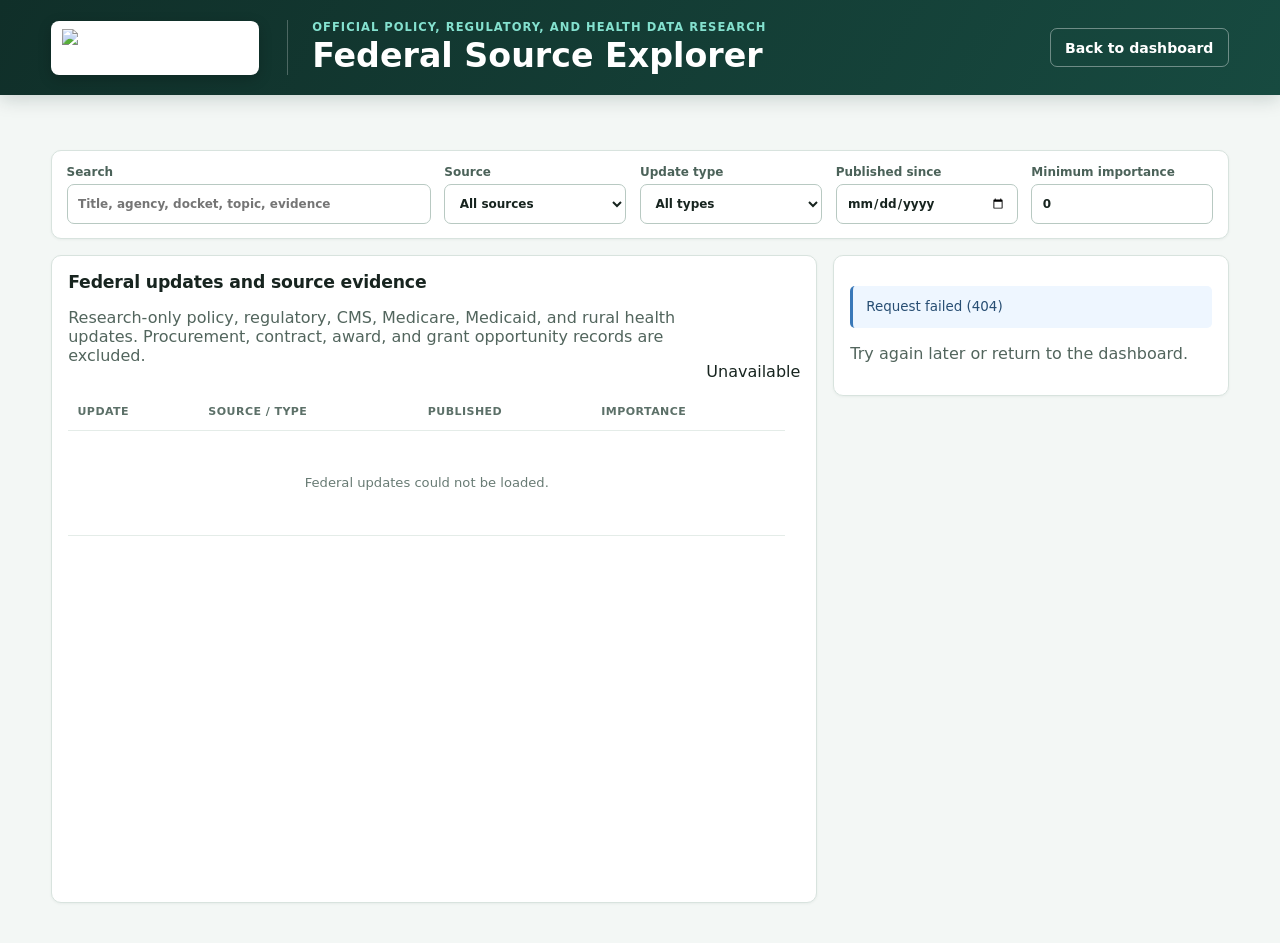
==== commit ee2f52dd: "minor frontend bugfixes" ====
--- a/static/federal-records.html
+++ b/static/federal-records.html
@@ -4,7 +4,7 @@
     <meta charset="utf-8">
     <meta name="viewport" content="width=device-width, initial-scale=1">
     <title>Federal Source Explorer | Rural Health Dashboard</title>
-    <link rel="stylesheet" href="/static/styles.css?v=20260728-4">
+    <link rel="stylesheet" href="/static/styles.css?v=20260728-12">
   </head>
   <body>
     <header class="topbar">
@@ -59,7 +59,7 @@
             </div>
             <span id="recordCount"></span>
           </div>
-          <div class="table-wrap">
+          <div class="table-wrap" role="region" tabindex="0" aria-label="Federal records table">
             <table>
               <thead>
                 <tr>
--- a/static/styles.css
+++ b/static/styles.css
@@ -98,10 +98,10 @@
 .primary-tab.active { background: #fff; box-shadow: 0 1px 5px rgb(20 48 41 / 0.13); color: #0b6259; }
 .focus-tabs { align-items: center; background: #e8f3ef; border: 1px solid #c7dcd4; border-radius: 10px; display: flex; flex-wrap: wrap; gap: 0.45rem; justify-content: center; padding: 0.55rem; }
 .focus-tabs .focus-tab { font-size: 0.86rem; padding: 0.62rem 0.9rem; }
-.focus-tabs > span { color: #60736b; font-size: 0.72rem; font-weight: 850; margin-right: 0.2rem; text-transform: uppercase; }
+.focus-tabs > span { color: #52655d; font-size: 0.72rem; font-weight: 850; margin-right: 0.2rem; text-transform: uppercase; }
 .focus-tab { background: #fff; border-color: #b8c9c2; color: #40564e; font-size: 0.78rem; padding: 0.48rem 0.7rem; }
 .focus-tab:hover:not(:disabled) { background: #edf7f3; }
-.focus-tab.active { background: #174a40; border-color: #174a40; color: #fff; }
+.focus-tab.active, .focus-tab.active:hover:not(:disabled) { background: #174a40; border-color: #174a40; color: #fff; }
 #familyView { display: contents; }
 .category-tabs { display: flex; gap: 0.5rem; overflow-x: auto; padding: 0.1rem 0 0.3rem; }
 .category-tab { align-items: center; background: #fff; border-color: #b8c9c2; color: #40564e; display: inline-flex; flex: 0 0 auto; gap: 0.45rem; }
@@ -118,7 +118,7 @@
   box-shadow: 0 1px 3px rgb(22 51 43 / 0.055);
 }
 .metric { min-height: 5.4rem; padding: 0.9rem 1rem; }
-.metric span { color: #60736b; display: block; font-size: 0.76rem; font-weight: 750; }
+.metric span { color: #52655d; display: block; font-size: 0.76rem; font-weight: 750; }
 .metric strong { display: block; font-size: clamp(1.45rem, 2.2vw, 1.85rem); line-height: 1.1; margin-top: 0.38rem; }
 .skeleton { background: linear-gradient(100deg, #fff 30%, #edf3f0 50%, #fff 70%); background-size: 220% 100%; animation: shimmer 1.3s infinite; }
 @keyframes shimmer { to { background-position-x: -220%; } }
@@ -152,11 +152,11 @@
 .workspace { align-items: start; display: grid; gap: 1rem; grid-template-columns: minmax(0, 1.55fr) minmax(20rem, 0.8fr); }
 .panel { min-width: 0; padding: 1rem; }
 .panel-heading { align-items: end; display: flex; gap: 1rem; justify-content: space-between; margin-bottom: 0.7rem; }
-.panel-kicker { color: #178778; margin-bottom: 0.24rem; }
+.panel-kicker { color: #08766c; margin-bottom: 0.24rem; }
 .panel h2, .panel h3 { letter-spacing: -0.01em; margin: 0; }
 .panel h2 { font-size: 1.08rem; }
 .panel h3 { font-size: 0.96rem; }
-#resultCount { color: #60736b; font-size: 0.8rem; font-weight: 700; white-space: nowrap; }
+#resultCount { color: #52655d; font-size: 0.8rem; font-weight: 700; white-space: nowrap; }
 .table-panel { display: flex; flex-direction: column; height: min(72vh, 50rem); padding-bottom: 0; }
 .table-wrap { flex: 1 1 auto; min-height: 0; overflow: auto; overscroll-behavior: contain; scrollbar-gutter: stable; }
 table { border-collapse: separate; border-spacing: 0; min-width: 44rem; width: 100%; }
@@ -182,7 +182,7 @@
 .inline-button:hover:not(:disabled) { background: transparent; color: #064e48; }
 .title-cell { display: grid; gap: 0.2rem; min-width: 13rem; }
 .title-cell strong { color: #17241f; line-height: 1.35; }
-.title-cell span, .muted { color: #6a7c75; }
+.title-cell span, .muted { color: #52655d; }
 .title-cell .pinned-label { color: #885a09; font-size: 0.72rem; font-weight: 800; text-transform: uppercase; }
 .badge { border-radius: 999px; display: inline-flex; font-size: 0.7rem; font-weight: 800; line-height: 1.3; padding: 0.22rem 0.5rem; white-space: nowrap; }
 .badge-positive { background: #dff7e9; color: #17603e; }
@@ -203,7 +203,7 @@
 .detail-panel { max-height: calc(100vh - 2rem); overflow: auto; position: sticky; top: 1rem; }
 .detail-header { display: block; }
 .detail-header > .badge { margin: 0 0.25rem 0.55rem 0; }
-.detail-header .detail-type { color: #178778; margin: 0.25rem 0; }
+.detail-header .detail-type { color: #08766c; margin: 0.25rem 0; }
 .detail-header h2 { font-size: clamp(1.08rem, 1.8vw, 1.35rem); line-height: 1.3; }
 .detail-header p:last-child { color: #61736c; font-size: 0.82rem; line-height: 1.4; margin: 0.35rem 0 0; }
 .detail-meta { color: #61736c; display: flex; flex-wrap: wrap; font-size: 0.82rem; gap: 0.5rem; margin-top: 0.35rem; }
@@ -223,7 +223,7 @@
 .summary, .section-block p { color: #40554d; font-size: 0.88rem; line-height: 1.58; }
 .field-grid { display: grid; gap: 0.65rem; grid-template-columns: repeat(2, minmax(0, 1fr)); margin: 1rem 0; }
 .field { background: #f9fbfa; border: 1px solid #e1e9e5; border-radius: 7px; color: #263c35; font-size: 0.83rem; overflow-wrap: anywhere; padding: 0.66rem; }
-.field span { color: #6a7c75; display: block; font-size: 0.66rem; font-weight: 850; letter-spacing: 0.045em; margin-bottom: 0.2rem; text-transform: uppercase; }
+.field span { color: #52655d; display: block; font-size: 0.66rem; font-weight: 850; letter-spacing: 0.045em; margin-bottom: 0.2rem; text-transform: uppercase; }
 .section-block { border-top: 1px solid #e1e9e5; margin-top: 1rem; padding-top: 1rem; }
 .section-block h3 { margin-bottom: 0.55rem; }
 .tag-list { display: flex; flex-wrap: wrap; gap: 0.4rem; }
@@ -254,11 +254,11 @@
 .focus-view { background: transparent; border: 0; box-shadow: none; display: grid; gap: 1rem; padding: 0; }
 .focus-heading { align-items: start; display: flex; gap: 1rem; justify-content: space-between; }
 .focus-heading h2 { font-size: clamp(1.35rem, 2vw, 1.8rem); margin-top: 0.2rem; }
-.focus-heading p:last-child { color: #60736b; margin: 0.35rem 0 0; }
+.focus-heading p:last-child { color: #52655d; margin: 0.35rem 0 0; }
 .compact-focus-heading { align-items: center; display: flex; justify-content: center; position: relative; text-align: center; }
 .compact-focus-heading h2 { margin: 0.15rem 0 0; }
 .compact-focus-heading > strong { color: #52655d; font-size: 0.8rem; position: absolute; right: 0; }
-.focus-loading { align-items: center; color: #60736b; display: flex; gap: 0.65rem; justify-content: center; min-height: 14rem; }
+.focus-loading { align-items: center; color: #52655d; display: flex; gap: 0.65rem; justify-content: center; min-height: 14rem; }
 .spinner { border: 3px solid #d8e3de; border-radius: 50%; border-top-color: #08766c; height: 1.5rem; width: 1.5rem; animation: spin 0.8s linear infinite; }
 @keyframes spin { to { transform: rotate(360deg); } }
 .focus-metrics { display: grid; gap: 0.8rem; grid-template-columns: repeat(4, minmax(0, 1fr)); }
@@ -273,7 +273,7 @@
 .focus-record-link:hover:not(:disabled) { background: #edf7f3; }
 .focus-record-link > span { display: grid; gap: 0.2rem; }
 .focus-record-link > span:last-child { color: #08766c; flex: 0 0 auto; font-size: 0.75rem; font-weight: 850; text-align: right; }
-.focus-record-link small { color: #6a7c75; font-size: 0.7rem; font-weight: 500; }
+.focus-record-link small { color: #52655d; font-size: 0.7rem; font-weight: 500; }
 .jurisdiction-section { grid-column: 1 / -1; }
 .jurisdiction-list { display: flex !important; flex-wrap: wrap; gap: 0.4rem !important; justify-content: flex-start !important; margin-top: 0.65rem; }
 .jurisdiction-list span { background: #edf3f0; border-radius: 999px; color: #52655d; font-size: 0.72rem; padding: 0.3rem 0.55rem; }
@@ -283,7 +283,7 @@
 .competitor-option.gainwell-option { font-weight: 950; order: -1; }
 .competitor-search { max-width: 38rem; }
 .competitor-toolbar { align-items: end; display: grid; gap: 0.7rem; grid-template-columns: minmax(0, 1fr) minmax(16rem, 0.45fr); }
-.focus-description { align-items: center; color: #60736b; display: flex; font-size: 0.82rem; gap: 1rem; justify-content: space-between; }
+.focus-description { align-items: center; color: #52655d; display: flex; font-size: 0.82rem; gap: 1rem; justify-content: space-between; }
 .focus-description strong { color: #52655d; white-space: nowrap; }
 .focus-primary-tabs { width: 100%; }
 .focus-primary-tabs .primary-tab { align-items: center; display: flex; gap: 0.45rem; justify-content: center; }
@@ -294,9 +294,10 @@
 .focus-content-shell .focus-workspace { border: 0; border-radius: 0; box-shadow: none; padding: 0; }
 .focus-results, .focus-detail { min-width: 0; }
 .focus-results > div:first-child h3 { margin: 0; }
-.focus-results > div:first-child p { color: #60736b; font-size: 0.78rem; margin: 0.25rem 0 0; }
+.focus-results > div:first-child p { color: #52655d; font-size: 0.78rem; margin: 0.25rem 0 0; }
 .focus-results ul { height: 54vh; max-height: 36rem; min-height: 22rem; overflow: auto; padding-right: 0.2rem; }
 .focus-detail { max-height: 60vh; overflow: auto; position: sticky; top: 1rem; }
+.focus-section.focus-detail > .detail-header { display: block; }
 .focus-record-link.selected { background: #e3f2ed; border-color: #4d9b8d; box-shadow: inset 3px 0 #08766c; }
 .focus-detail-actions { align-items: center; border-top: 1px solid #e1e9e5; display: flex; flex-wrap: wrap; gap: 0.75rem; margin-top: 1rem; padding-top: 1rem; }
 .competitor-primary { margin-top: 0.1rem; }
